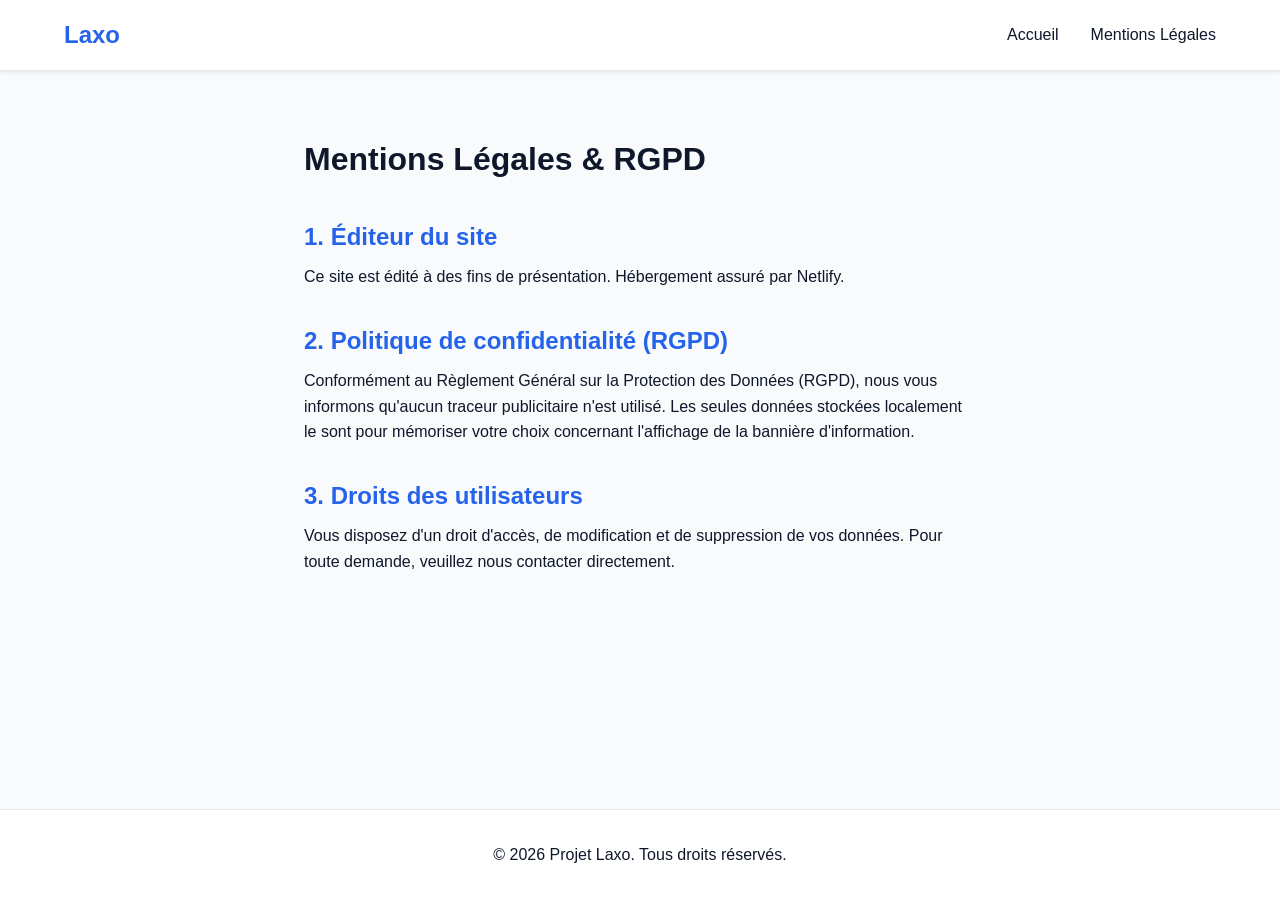
==== mentions-legales.html @ 91ef6464 "Create mentions-legales.html" ====
<!DOCTYPE html>
<html lang="fr">
<head> 
    <meta charset="UTF-8">
    <meta name="viewport" content="width=device-width, initial-scale=1.0">
    <meta name="description" content="Mentions légales et politique de confidentialité du site.">
    <title>Mentions Légales | Projet Laxo</title>
    <link rel="stylesheet" href="style.css">
</head>
<body>
    <header>
        <nav>
            <div class="logo">Laxo</div>
            <ul class="nav-links">
                <li><a href="index.html">Accueil</a></li>
                <li><a href="mentions-legales.html">Mentions Légales</a></li>
            </ul>
        </nav>
    </header>

    <main class="legal-content">
        <h1>Mentions Légales & RGPD</h1>
        
        <h2>1. Éditeur du site</h2>
        <p>Ce site est édité à des fins de présentation. Hébergement assuré par Netlify.</p>

        <h2>2. Politique de confidentialité (RGPD)</h2>
        <p>Conformément au Règlement Général sur la Protection des Données (RGPD), nous vous informons qu'aucun traceur publicitaire n'est utilisé. Les seules données stockées localement le sont pour mémoriser votre choix concernant l'affichage de la bannière d'information.</p>

        <h2>3. Droits des utilisateurs</h2>
        <p>Vous disposez d'un droit d'accès, de modification et de suppression de vos données. Pour toute demande, veuillez nous contacter directement.</p>
    </main>

    <footer>
        <p>&copy; 2026 Projet Laxo. Tous droits réservés.</p>
    </footer>
</body>
</html>
---- style.css ----
:root {
    --primary-color: #2563eb;
    --bg-color: #f8fafc;
    --text-color: #0f172a;
    --banner-bg: #1e293b;
    --banner-text: #f8fafc;
}

* {
    margin: 0;
    padding: 0;
    box-sizing: border-box;
    font-family: 'Segoe UI', Tahoma, Geneva, Verdana, sans-serif;
}

body {
    background-color: var(--bg-color);
    color: var(--text-color);
    line-height: 1.6;
    display: flex;
    flex-direction: column;
    min-height: 100vh;
}

header {
    background-color: #ffffff;
    box-shadow: 0 2px 4px rgba(0,0,0,0.1);
    padding: 1rem 5%;
}

nav {
    display: flex;
    justify-content: space-between;
    align-items: center;
}

.logo {
    font-size: 1.5rem;
    font-weight: bold;
    color: var(--primary-color);
}

.nav-links {
    list-style: none;
    display: flex;
    gap: 2rem;
}

.nav-links a {
    text-decoration: none;
    color: var(--text-color);
    font-weight: 500;
    transition: color 0.3s;
}

.nav-links a:hover {
    color: var(--primary-color);
}

main {
    flex: 1;
}

.hero {
    text-align: center;
    padding: 6rem 5%;
    background-color: #ffffff;
}

.hero h1 {
    font-size: 2.5rem;
    margin-bottom: 1rem;
}

.hero p {
    font-size: 1.2rem;
    color: #64748b;
    margin-bottom: 2rem;
}

.btn {
    display: inline-block;
    padding: 0.8rem 1.5rem;
    background-color: var(--primary-color);
    color: #ffffff;
    text-decoration: none;
    border-radius: 5px;
    border: none;
    cursor: pointer;
    font-weight: bold;
    transition: background-color 0.3s;
}

.btn:hover {
    background-color: #1d4ed8;
}

.content-section, .legal-content {
    padding: 4rem 5%;
    max-width: 800px;
    margin: 0 auto;
}

.legal-content h2 {
    margin-top: 2rem;
    margin-bottom: 0.5rem;
    color: var(--primary-color);
}

footer {
    text-align: center;
    padding: 2rem;
    background-color: #ffffff;
    border-top: 1px solid #e2e8f0;
}

/* Bannière RGPD */
.cookie-banner {
    position: fixed;
    bottom: 0;
    left: 0;
    width: 100%;
    background-color: var(--banner-bg);
    color: var(--banner-text);
    padding: 1rem 5%;
    display: flex;
    justify-content: space-between;
    align-items: center;
    transform: translateY(100%);
    transition: transform 0.5s ease-in-out;
}

.cookie-banner.show {
    transform: translateY(0);
}

.cookie-banner a {
    color: #93c5fd;
}
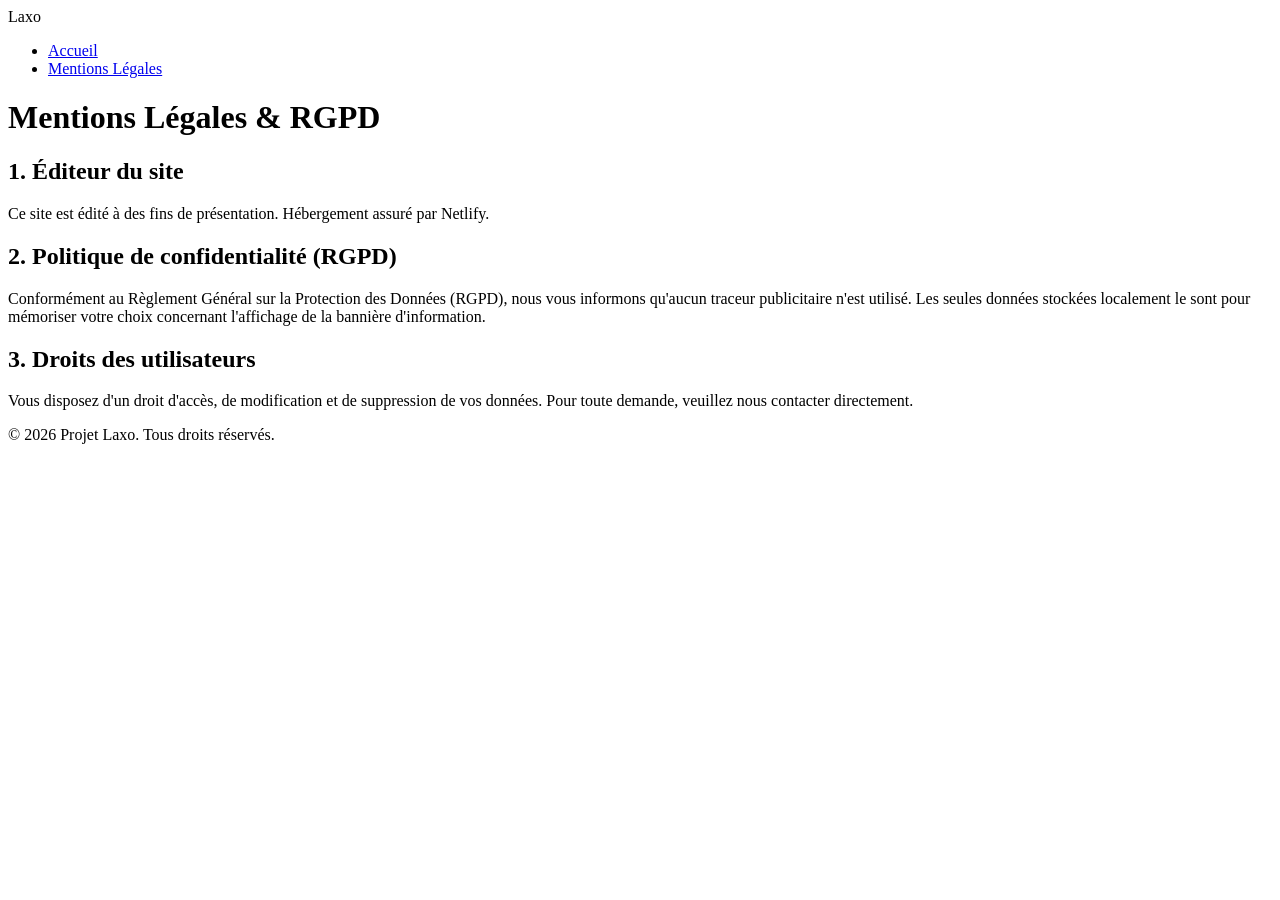
==== commit eb25360e: "Update mentions-legales.html" ====
--- a/mentions-legales.html
+++ b/mentions-legales.html
@@ -1,11 +1,11 @@
 <!DOCTYPE html>
 <html lang="fr">
-<head> 
+<head>
     <meta charset="UTF-8">
     <meta name="viewport" content="width=device-width, initial-scale=1.0">
     <meta name="description" content="Mentions légales et politique de confidentialité du site.">
     <title>Mentions Légales | Projet Laxo</title>
-    <link rel="stylesheet" href="style.css">
+    <link rel="stylesheet" href="styles.css">
 </head>
 <body>
     <header>
@@ -13,7 +13,7 @@
             <div class="logo">Laxo</div>
             <ul class="nav-links">
                 <li><a href="index.html">Accueil</a></li>
-                <li><a href="mentions-legales.html">Mentions Légales</a></li>
+                <li><a href="mentions-légales.html">Mentions Légales</a></li>
             </ul>
         </nav>
     </header>
